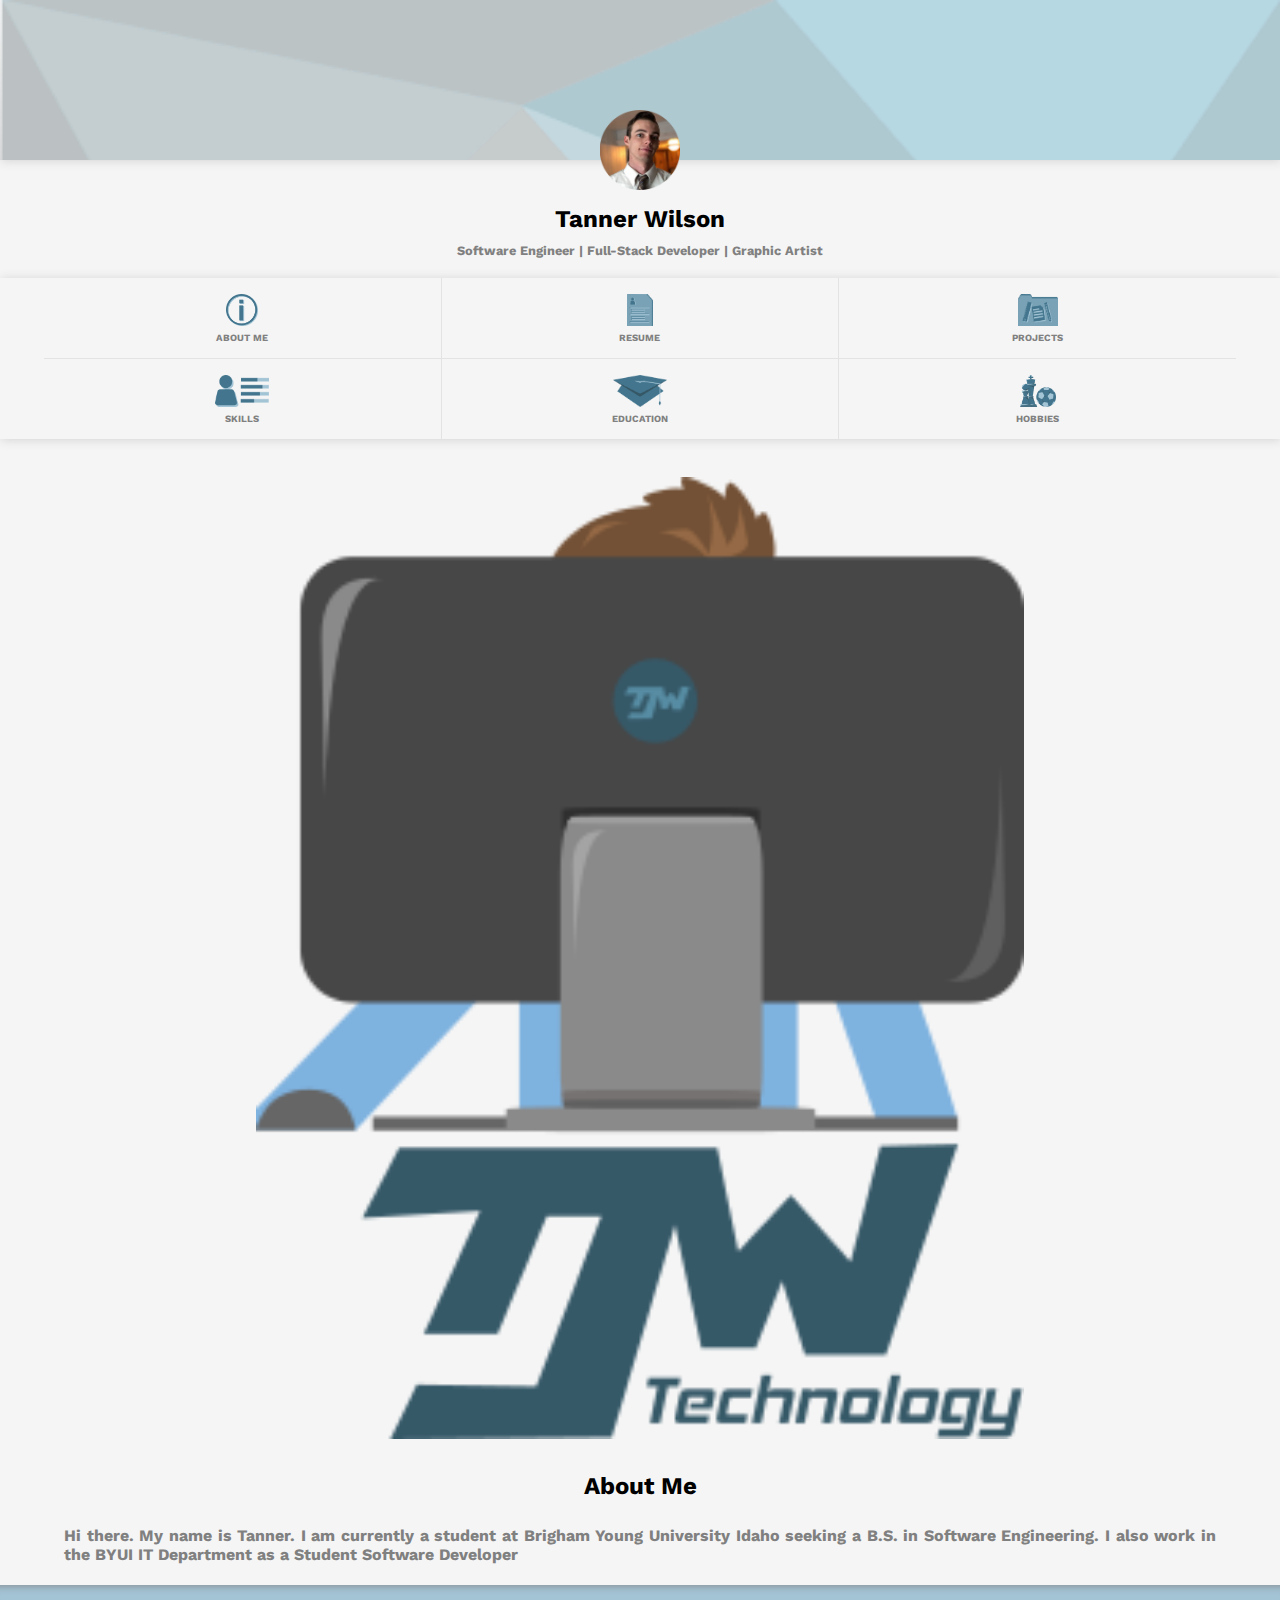
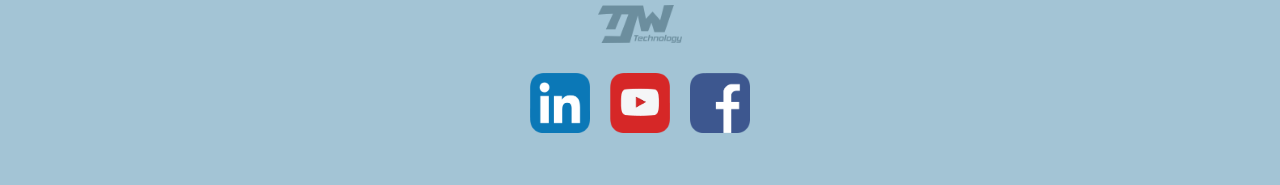
==== index.html @ 1b7cb196 "initial upload" ====
<!DOCTYPE html>
<html>

<head>
   <link rel="stylesheet" type="text/css" href="style.css" />
   <meta charset="utf-8">
   <meta name="viewport" content="initial-scale=1.0">
   <meta name="description" content="Tanner Jacob Wilson, Software Developer, Graphic Designer, Web Developer, Web Designer, HTML, CSS, C++, C#, Java, Android, Brigham Young University, Software Engineering, Computer Science, User Interface Designer, User Experience Designer">

   <title>Tanner Wilson | ePortfolio</title>
</head>

<body>
   <header>
      <div class="cover-photo"></div>
      <img class="profile-pic" src="profile-pic.png">
      <div class="title">
         <h1>Tanner Wilson</h1>
         <h2>Software Engineer | Full-Stack Developer | Graphic Artist</h2>
      </div>
      <section class="dashboard">
         <div class="top-box"><a href="index.html">
            <img src="about-me_icon.png">
            <h3>About Me</h3></a>
         </div>
         <div class="top-center-box"><a href="resume.html">
            <img src="resume_icon.png">
            <h3>Resume</h3></a>
         </div>
         <div class="top-box"><a href="index.html">
            <img src="projects_icon.png">
            <h3>Projects</h3></a>
         </div>
         <div class="bottom-box"><a href="skills.html">
            <img src="skills_icon.png">
            <h3>Skills</h3></a>
         </div>
         <div class="center-box"><a href="index.html">
            <img src="education_icon.png">
            <h3>Education</h3></a>
         </div>
         <div class="bottom-box"><a href="index.html">
            <img src="hobbies_icon.png">
            <h3>Hobbies</h3></a>
         </div>
      </section>
   </header>

   <main>
      <!-- About Me -->
      <div class="logo-box">
         <img src="my-logo.png">
      </div>
      <div class="aboutme-box">
         <h1>About Me</h1>
         <h4>Hi there. My name is Tanner. I am currently a student at Brigham Young University Idaho seeking a B.S. in Software Engineering. I also work in the BYUI IT Department as a Student Software Developer</h4>
      </div>
   </main>

   <footer>
      <div class="center-img">
         <img class="footer-logo" src="my-logo-no-puter.png">
      </div>
      <div class="footer-icons">
         <a href="#"><img src="linkedIn.png"></a>
         <a href="#"><img src="youtube.png"></a>
         <a href="#"><img src="facebook.png"></a>
      </div>
   </footer>
</body>

</html>
---- style.css ----
/* Tanner Wilson ePortfolio Style Sheet */
/* COLORS:  */

@import url('https://fonts.googleapis.com/css?family=Open+Sans|Work+Sans:200');

body {
   width: 100%;
   margin: 0;
   background-color: whitesmoke;
}

/* ---------------------- MOBILE FIRST (320px-414px) --------------------- */

/* ------ Generic Styles ------ */
.center-img img {
   display: block;
   margin: auto;
}
/* ---------------------------- */

/* ------ Header/Nav (every page) ------ */
.nav {
   display: flex;
   flex-direction: column;
   margin: 0;
   padding: 0;
}

.nav a {
   list-style-type: none;
   display: block;
   height: 40px;
   width: 100%;
   margin: 0;
   text-decoration: none;
   background-color: #026282;
}

.nav li {
   text-align: center;
   padding: 10px;
   font-family: "Work Sans", sans-serif;
   color: whitesmoke;
}

a {
   text-decoration: none;
   color: gray;
}

a:visited {
   text-decoration: none;
   color: gray;
}

.cover-photo {
   position: relative;
   background: url(cover-photo.png);
   background-size: cover;
   height: 160px;
   margin-bottom: -60px;
   z-index: 0;
   box-shadow: 1px 1px 10px lightgray;
}

.profile-pic {
   position: relative;
   display: block;
   width: 80px;
   margin: auto;
   padding: 10px;
   z-index: 1;
}

.dashboard {
   display: flex;
   flex-wrap: wrap;
   justify-content: center;
   box-shadow: 1px 1px 10px lightgray;
   text-align: center;
   margin-bottom: 10px;
   margin-top: 10px;
}

.dashboard img {
   height: 40%;
   margin-top: 10px;
   padding: 6px;
   padding-bottom: 2px;
}

.top-box {
   width: 31%;
   height: 5em;
   border-bottom: solid 1px #E3E3E3;
}

.bottom-box {
   width: 31%;
   height: 5em;
}

.center-box {
   width: 31%;
   height: 5em;
   border-right: solid 1px #E3E3E3;
   border-left: solid 1px #E3E3E3;
}

.top-center-box {
   width: 31%;
   height: 5em;
   border-bottom: solid 1px #E3E3E3;
   border-right: solid 1px #E3E3E3;
   border-left: solid 1px #E3E3E3;
}
/* ------------------------------------- */

/* ------ Heading Styles ------ */
h1 {
   text-align: center;
   font-family: 'Work Sans', sans-serif;
   font-size: 150%;
   color: #000000;
   margin-top: 0;
   margin-bottom: 0;
   padding: 5px;
}

h2 {
   text-align: center;
   font-family: 'Work Sans', sans-serif;
   font-size: 80%;
   color: gray;
   margin-top: auto;
   margin-bottom: auto;
   padding: 10px;
   padding-top: 5px;
}

h3 {
   margin: 0;
   font-family: 'Work Sans', sans-serif;
   text-transform: uppercase;
   font-size: 60%;
   color: gray;
}

h4 {
   font-family: 'Work Sans', sans-serif;
   font-size: 100%;
   color: gray;
}
/* ---------------------------- */

/* ------ Skills Page Banner ------ */
.banner {
   display: flex;
   flex-direction: row;
   flex-wrap: wrap;
   justify-content: center;
}

.code-logos {
   height: 60px;
   padding: 10px;
   margin: auto;
}
/* -------------------------------- */

/* ------ About Me (index) ------ */
.logo-box {
   display: block;
   margin: auto;
}

.logo-box img {
   display: block;
   padding: 28px;
   width: 60%;
   margin: auto;
}

.aboutme-box {
   display: block;
   width: 90%;
   margin: auto;
   vertical-align: top;
   text-align: justify;
}
/* ------------------------------ */

/* ------ Footer (every page) ------ */
footer {
   height: 200px;
   background-color: #a3c4d5;
   box-shadow: inset 0 10px 10px -10px gray;
}

.footer-logo {
   height: 38px;
   padding: 20px;
   opacity: 0.5;
}

.footer-icons {
   display: flex;
   flex-direction: row;
   flex-wrap: wrap;
   justify-content: center;
}

.footer-icons img {
   height: 60px;
   padding: 10px;
   margin: auto;
}
/* --------------------------------- */
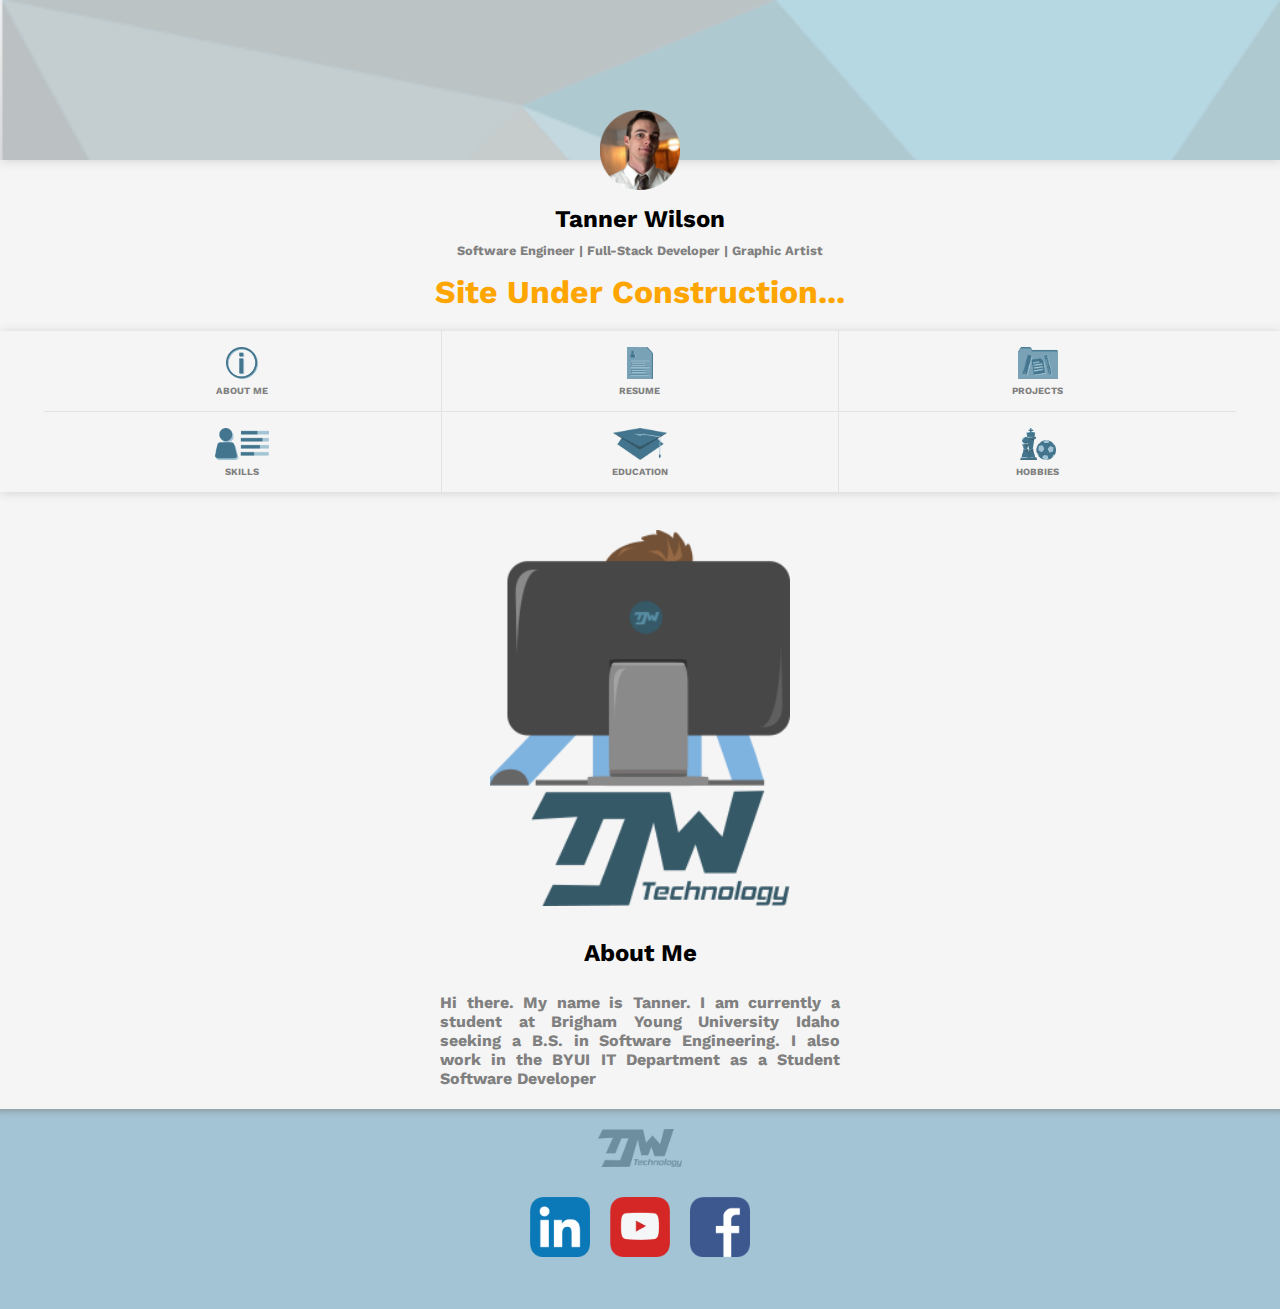
==== commit 295a0e3b: "update header and footer" ====
--- a/index.html
+++ b/index.html
@@ -17,6 +17,7 @@
       <div class="title">
          <h1>Tanner Wilson</h1>
          <h2>Software Engineer | Full-Stack Developer | Graphic Artist</h2>
+         <h2 class="construction">Site Under Construction...</h2>
       </div>
       <section class="dashboard">
          <div class="top-box"><a href="index.html">
@@ -27,7 +28,7 @@
             <img src="resume_icon.png">
             <h3>Resume</h3></a>
          </div>
-         <div class="top-box"><a href="index.html">
+         <div type="button" class="top-box" disabled><a href="index.html">
             <img src="projects_icon.png">
             <h3>Projects</h3></a>
          </div>
--- a/style.css
+++ b/style.css
@@ -117,6 +117,11 @@
 /* ------------------------------------- */
 
 /* ------ Heading Styles ------ */
+.construction {
+    font-size: 32px;
+    color: orange;
+}
+
 h1 {
    text-align: center;
    font-family: 'Work Sans', sans-serif;
@@ -178,14 +183,15 @@
    display: block;
    padding: 28px;
    width: 60%;
+   max-width:300px;
    margin: auto;
 }
 
 .aboutme-box {
    display: block;
    width: 90%;
-   margin: auto;
-   vertical-align: top;
+   max-width: 400px;
+   margin: auto;
    text-align: justify;
 }
 /* ------------------------------ */
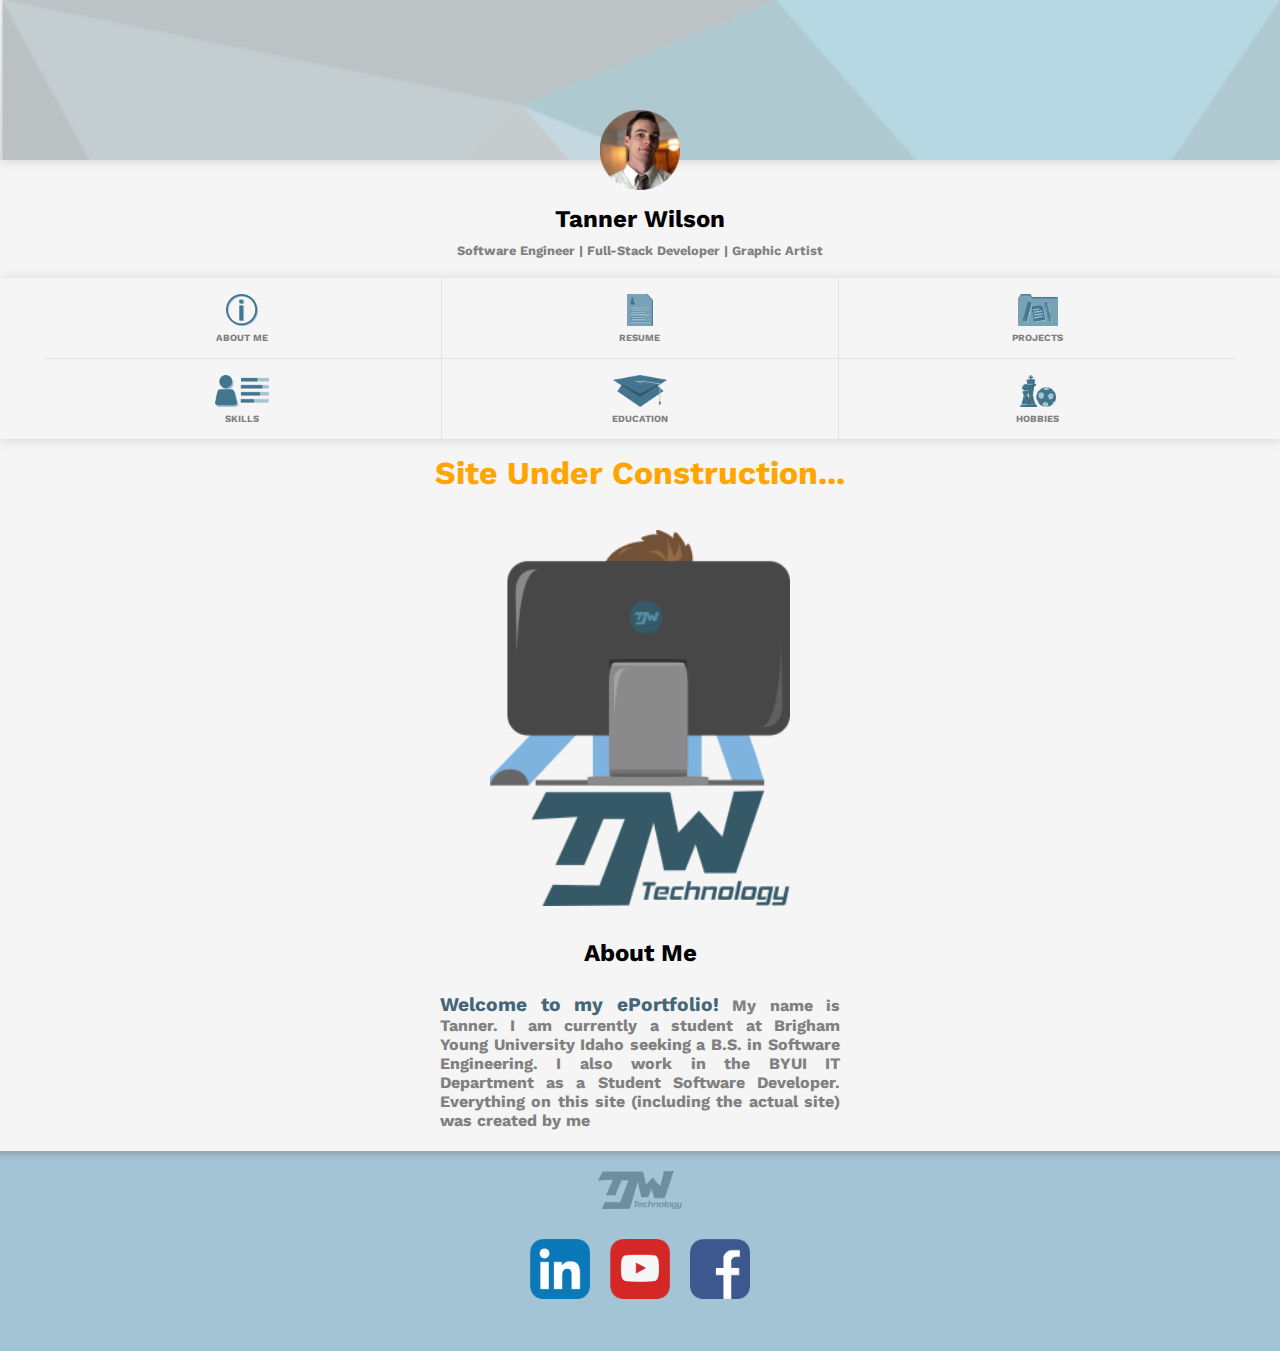
==== commit cbc2ca79: "fixed index again" ====
--- a/index.html
+++ b/index.html
@@ -2,7 +2,7 @@
 <html>
 
 <head>
-   <link rel="stylesheet" type="text/css" href="style.css" />
+   <link rel="stylesheet" type="text/css" href="../styles/style.css" />
    <meta charset="utf-8">
    <meta name="viewport" content="initial-scale=1.0">
    <meta name="description" content="Tanner Jacob Wilson, Software Developer, Graphic Designer, Web Developer, Web Designer, HTML, CSS, C++, C#, Java, Android, Brigham Young University, Software Engineering, Computer Science, User Interface Designer, User Experience Designer">
@@ -13,59 +13,60 @@
 <body>
    <header>
       <div class="cover-photo"></div>
-      <img class="profile-pic" src="profile-pic.png">
+      <img class="profile-pic" src="../img/profile-pic.png">
       <div class="title">
          <h1>Tanner Wilson</h1>
          <h2>Software Engineer | Full-Stack Developer | Graphic Artist</h2>
-         <h2 class="construction">Site Under Construction...</h2>
+         
       </div>
       <section class="dashboard">
          <div class="top-box"><a href="index.html">
-            <img src="about-me_icon.png">
+            <img src="../img/about-me_icon.png">
             <h3>About Me</h3></a>
          </div>
          <div class="top-center-box"><a href="resume.html">
-            <img src="resume_icon.png">
+            <img src="../img/resume_icon.png">
             <h3>Resume</h3></a>
          </div>
          <div type="button" class="top-box" disabled><a href="index.html">
-            <img src="projects_icon.png">
+            <img src="../img/projects_icon.png">
             <h3>Projects</h3></a>
          </div>
          <div class="bottom-box"><a href="skills.html">
-            <img src="skills_icon.png">
+            <img src="../img/skills_icon.png">
             <h3>Skills</h3></a>
          </div>
          <div class="center-box"><a href="index.html">
-            <img src="education_icon.png">
+            <img src="../img/education_icon.png">
             <h3>Education</h3></a>
          </div>
          <div class="bottom-box"><a href="index.html">
-            <img src="hobbies_icon.png">
+            <img src="../img/hobbies_icon.png">
             <h3>Hobbies</h3></a>
          </div>
       </section>
    </header>
 
    <main>
+      <h2 class="construction">Site Under Construction...</h2>
       <!-- About Me -->
       <div class="logo-box">
-         <img src="my-logo.png">
+         <img src="../img/my-logo.png">
       </div>
       <div class="aboutme-box">
          <h1>About Me</h1>
-         <h4>Hi there. My name is Tanner. I am currently a student at Brigham Young University Idaho seeking a B.S. in Software Engineering. I also work in the BYUI IT Department as a Student Software Developer</h4>
+         <h4><span>Welcome to my ePortfolio!</span> My name is Tanner. I am currently a student at Brigham Young University Idaho seeking a B.S. in Software Engineering. I also work in the BYUI IT Department as a Student Software Developer. Everything on this site (including the actual site) was created by me</h4>
       </div>
    </main>
 
    <footer>
       <div class="center-img">
-         <img class="footer-logo" src="my-logo-no-puter.png">
+         <img class="footer-logo" src="../img/my-logo-no-puter.png">
       </div>
       <div class="footer-icons">
-         <a href="#"><img src="linkedIn.png"></a>
-         <a href="#"><img src="youtube.png"></a>
-         <a href="#"><img src="facebook.png"></a>
+         <a href="#"><img src="../img/linkedIn.png"></a>
+         <a href="#"><img src="../img/youtube.png"></a>
+         <a href="#"><img src="../img/facebook.png"></a>
       </div>
    </footer>
 </body>
--- a/styles/style.css
+++ b/styles/style.css
@@ -0,0 +1,235 @@
+/* Tanner Wilson ePortfolio Style Sheet */
+/* COLORS:  */
+
+@import url('https://fonts.googleapis.com/css?family=Open+Sans|Work+Sans:200');
+
+body {
+   width: 100%;
+   margin: 0;
+   background-color: whitesmoke;
+}
+
+/* ---------------------- MOBILE FIRST (320px-414px) --------------------- */
+
+/* ------ Generic Styles ------ */
+.center-img img {
+   display: block;
+   margin: auto;
+}
+/* ---------------------------- */
+
+/* ------ Header/Nav (every page) ------ */
+.nav {
+   display: flex;
+   flex-direction: column;
+   margin: 0;
+   padding: 0;
+}
+
+.nav a {
+   list-style-type: none;
+   display: block;
+   height: 40px;
+   width: 100%;
+   margin: 0;
+   text-decoration: none;
+   background-color: #026282;
+}
+
+.nav li {
+   text-align: center;
+   padding: 10px;
+   font-family: "Work Sans", sans-serif;
+   color: whitesmoke;
+}
+
+a {
+   text-decoration: none;
+   color: gray;
+}
+
+a:visited {
+   text-decoration: none;
+   color: gray;
+}
+
+.cover-photo {
+   position: relative;
+   background: url(../img/cover-photo.png);
+   background-size: cover;
+   height: 160px;
+   margin-bottom: -60px;
+   z-index: 0;
+   box-shadow: 1px 1px 10px lightgray;
+}
+
+.profile-pic {
+   position: relative;
+   display: block;
+   width: 80px;
+   margin: auto;
+   padding: 10px;
+   z-index: 1;
+}
+
+.dashboard {
+   display: flex;
+   flex-wrap: wrap;
+   justify-content: center;
+   box-shadow: 1px 1px 10px lightgray;
+   text-align: center;
+   margin-bottom: 10px;
+   margin-top: 10px;
+}
+
+.dashboard img {
+   height: 40%;
+   margin-top: 10px;
+   padding: 6px;
+   padding-bottom: 2px;
+}
+
+.top-box {
+   width: 31%;
+   height: 5em;
+   border-bottom: solid 1px #E3E3E3;
+}
+
+.bottom-box {
+   width: 31%;
+   height: 5em;
+}
+
+.center-box {
+   width: 31%;
+   height: 5em;
+   border-right: solid 1px #E3E3E3;
+   border-left: solid 1px #E3E3E3;
+}
+
+.top-center-box {
+   width: 31%;
+   height: 5em;
+   border-bottom: solid 1px #E3E3E3;
+   border-right: solid 1px #E3E3E3;
+   border-left: solid 1px #E3E3E3;
+}
+/* ------------------------------------- */
+
+/* ------ Heading Styles ------ */
+.construction {
+    font-size: 32px;
+    color: orange;
+}
+
+h1 {
+   text-align: center;
+   font-family: 'Work Sans', sans-serif;
+   font-size: 150%;
+   color: #000000;
+   margin-top: 0;
+   margin-bottom: 0;
+   padding: 5px;
+}
+
+h2 {
+   text-align: center;
+   font-family: 'Work Sans', sans-serif;
+   font-size: 80%;
+   color: gray;
+   margin-top: auto;
+   margin-bottom: auto;
+   padding: 10px;
+   padding-top: 5px;
+}
+
+h3 {
+   margin: 0;
+   font-family: 'Work Sans', sans-serif;
+   text-transform: uppercase;
+   font-size: 60%;
+   color: gray;
+}
+
+h4 {
+   font-family: 'Work Sans', sans-serif;
+   font-size: 100%;
+   color: gray;
+}
+
+h4 span {
+   font-size: 120%;
+   color: #446677
+}
+/* ---------------------------- */
+
+/* ------ Skills Page Banner ------ */
+.container {
+   display: block;
+   margin: auto;
+   max-width: 90%;
+}
+
+.banner {
+   display: flex;
+   flex-direction: row;
+   flex-wrap: wrap;
+   justify-content: center;
+}
+
+.code-logos {
+   height: 60px;
+   padding: 10px;
+   margin: auto;
+}
+/* -------------------------------- */
+
+/* ------ About Me (index) ------ */
+.logo-box {
+   display: block;
+   margin: auto;
+}
+
+.logo-box img {
+   display: block;
+   padding: 28px;
+   width: 60%;
+   max-width:300px;
+   margin: auto;
+}
+
+.aboutme-box {
+   display: block;
+   width: 90%;
+   max-width: 400px;
+   margin: auto;
+   text-align: justify;
+}
+/* ------------------------------ */
+
+/* ------ Footer (every page) ------ */
+footer {
+   height: 200px;
+   background-color: #a3c4d5;
+   box-shadow: inset 0 10px 10px -10px gray;
+}
+
+.footer-logo {
+   height: 38px;
+   padding: 20px;
+   opacity: 0.5;
+}
+
+.footer-icons {
+   display: flex;
+   flex-direction: row;
+   flex-wrap: wrap;
+   justify-content: center;
+}
+
+.footer-icons img {
+   height: 60px;
+   padding: 10px;
+   margin: auto;
+}
+/* --------------------------------- */
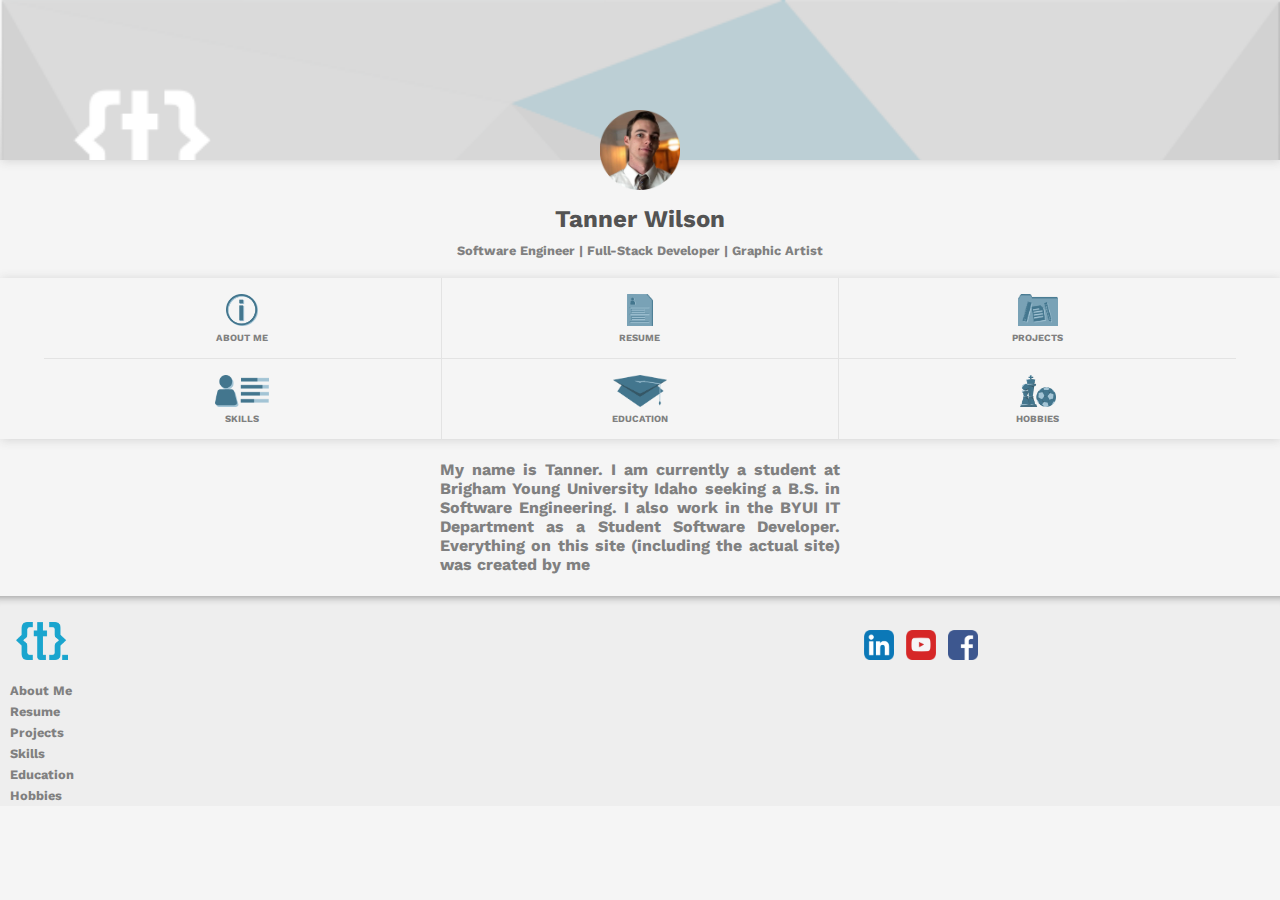
==== commit 4eeb4e6f: "logo update" ====
--- a/index.html
+++ b/index.html
@@ -2,7 +2,7 @@
 <html>
 
 <head>
-   <link rel="stylesheet" type="text/css" href="../styles/style.css" />
+   <link rel="stylesheet" type="text/css" href="./styles/style.css" />
    <meta charset="utf-8">
    <meta name="viewport" content="initial-scale=1.0">
    <meta name="description" content="Tanner Jacob Wilson, Software Developer, Graphic Designer, Web Developer, Web Designer, HTML, CSS, C++, C#, Java, Android, Brigham Young University, Software Engineering, Computer Science, User Interface Designer, User Experience Designer">
@@ -12,8 +12,10 @@
 
 <body>
    <header>
-      <div class="cover-photo"></div>
-      <img class="profile-pic" src="../img/profile-pic.png">
+      <div class="cover-photo">
+         <img src="./img/cover_photo.png">
+      </div>
+      <img class="profile-pic" src="./img/profile-pic.png">
       <div class="title">
          <h1>Tanner Wilson</h1>
          <h2>Software Engineer | Full-Stack Developer | Graphic Artist</h2>
@@ -21,54 +23,58 @@
       </div>
       <section class="dashboard">
          <div class="top-box"><a href="index.html">
-            <img src="../img/about-me_icon.png">
+            <img src="./img/about-me_icon.png">
             <h3>About Me</h3></a>
          </div>
          <div class="top-center-box"><a href="resume.html">
-            <img src="../img/resume_icon.png">
+            <img src="./img/resume_icon.png">
             <h3>Resume</h3></a>
          </div>
          <div type="button" class="top-box" disabled><a href="index.html">
-            <img src="../img/projects_icon.png">
+            <img src="./img/projects_icon.png">
             <h3>Projects</h3></a>
          </div>
          <div class="bottom-box"><a href="skills.html">
-            <img src="../img/skills_icon.png">
+            <img src="./img/skills_icon.png">
             <h3>Skills</h3></a>
          </div>
          <div class="center-box"><a href="index.html">
-            <img src="../img/education_icon.png">
+            <img src="./img/education_icon.png">
             <h3>Education</h3></a>
          </div>
          <div class="bottom-box"><a href="index.html">
-            <img src="../img/hobbies_icon.png">
+            <img src="./img/hobbies_icon.png">
             <h3>Hobbies</h3></a>
          </div>
       </section>
    </header>
 
    <main>
-      <h2 class="construction">Site Under Construction...</h2>
       <!-- About Me -->
-      <div class="logo-box">
-         <img src="../img/my-logo.png">
-      </div>
       <div class="aboutme-box">
-         <h1>About Me</h1>
-         <h4><span>Welcome to my ePortfolio!</span> My name is Tanner. I am currently a student at Brigham Young University Idaho seeking a B.S. in Software Engineering. I also work in the BYUI IT Department as a Student Software Developer. Everything on this site (including the actual site) was created by me</h4>
+         <!-- <div class="logo-box">
+            <img src="./img/logo_blue.png">
+         </div> -->
+         <h4>My name is Tanner. I am currently a student at Brigham Young University Idaho seeking a B.S. in Software Engineering. I also work in the BYUI IT Department as a Student Software Developer. Everything on this site (including the actual site) was created by me</h4>
       </div>
    </main>
 
    <footer>
-      <div class="center-img">
-         <img class="footer-logo" src="../img/my-logo-no-puter.png">
+      <img class="footer-logo" src="./img/logo_blue.png">
+      <div class="footer-icons">
+         <a href="#"><img src="./img/linkedIn.png"></a>
+         <a href="#"><img src="./img/youtube.png"></a>
+         <a href="#"><img src="./img/facebook.png"></a>
       </div>
-      <div class="footer-icons">
-         <a href="#"><img src="../img/linkedIn.png"></a>
-         <a href="#"><img src="../img/youtube.png"></a>
-         <a href="#"><img src="../img/facebook.png"></a>
+      <div class="footer-links">
+         <a href="index.html"><h5>About Me</h5></a>
+         <a href="index.html"><h5>Resume</h5></a>
+         <a href="index.html"><h5>Projects</h5></a>
+         <a href="index.html"><h5>Skills</h5></a>
+         <a href="index.html"><h5>Education</h5></a>
+         <a href="index.html"><h5>Hobbies</h5></a>
       </div>
    </footer>
 </body>
 
-</html>
+</html>--- a/styles/style.css
+++ b/styles/style.css
@@ -54,13 +54,15 @@
 }
 
 .cover-photo {
-   position: relative;
-   background: url(../img/cover-photo.png);
-   background-size: cover;
    height: 160px;
    margin-bottom: -60px;
    z-index: 0;
    box-shadow: 1px 1px 10px lightgray;
+   overflow: hidden;
+}
+
+.cover-photo img {
+   width: 100%;
 }
 
 .profile-pic {
@@ -126,7 +128,7 @@
    text-align: center;
    font-family: 'Work Sans', sans-serif;
    font-size: 150%;
-   color: #000000;
+   color: #535353;
    margin-top: 0;
    margin-bottom: 0;
    padding: 5px;
@@ -161,6 +163,13 @@
    font-size: 120%;
    color: #446677
 }
+
+h5 {
+   margin: 0;
+   font-family: 'Work Sans', sans-serif;
+   font-size: 80%;
+   color: gray;
+}
 /* ---------------------------- */
 
 /* ------ Skills Page Banner ------ */
@@ -193,7 +202,7 @@
 .logo-box img {
    display: block;
    padding: 28px;
-   width: 60%;
+   width: 20%;
    max-width:300px;
    margin: auto;
 }
@@ -207,29 +216,65 @@
 }
 /* ------------------------------ */
 
+/* ------ Resume ---------------------- */
+.resume {
+   margin: 10px;
+}
+.resume img {
+   width: 100%;
+}
+
+.download-btn {
+   max-width: 50%; 
+   background-color: rgb(47, 84, 150);
+   padding: 16px;
+   margin: auto;
+   text-align: center;
+}
+
+.download-btn a {
+   font-family: sans-serif;
+   color: whitesmoke;
+   border-radius: 3px;
+}
+
+/* ------------------------------------ */
+
 /* ------ Footer (every page) ------ */
 footer {
-   height: 200px;
-   background-color: #a3c4d5;
+   width: 100%;
+   background-color: #eee;
    box-shadow: inset 0 10px 10px -10px gray;
+}
+
+.footer-icons {
+   display: inline-flex;
+   flex-direction: row;
+   flex-wrap: wrap;
+   justify-content: flex-end;
+   width: 70%;
 }
 
 .footer-logo {
    height: 38px;
-   padding: 20px;
-   opacity: 0.5;
-}
-
-.footer-icons {
-   display: flex;
-   flex-direction: row;
-   flex-wrap: wrap;
+   padding: 16px;
+   margin-top: 10px;
+}
+
+.footer-icons img {
+   height: 30px;
+   padding: 16px 6px 16px 6px;
+}
+
+.footer-links {
+   display: flex;
+   flex-direction: column;
    justify-content: center;
 }
 
-.footer-icons img {
-   height: 60px;
-   padding: 10px;
-   margin: auto;
+.footer-links a {
+   padding: 3px 10px;
 }
 /* --------------------------------- */
+
+
